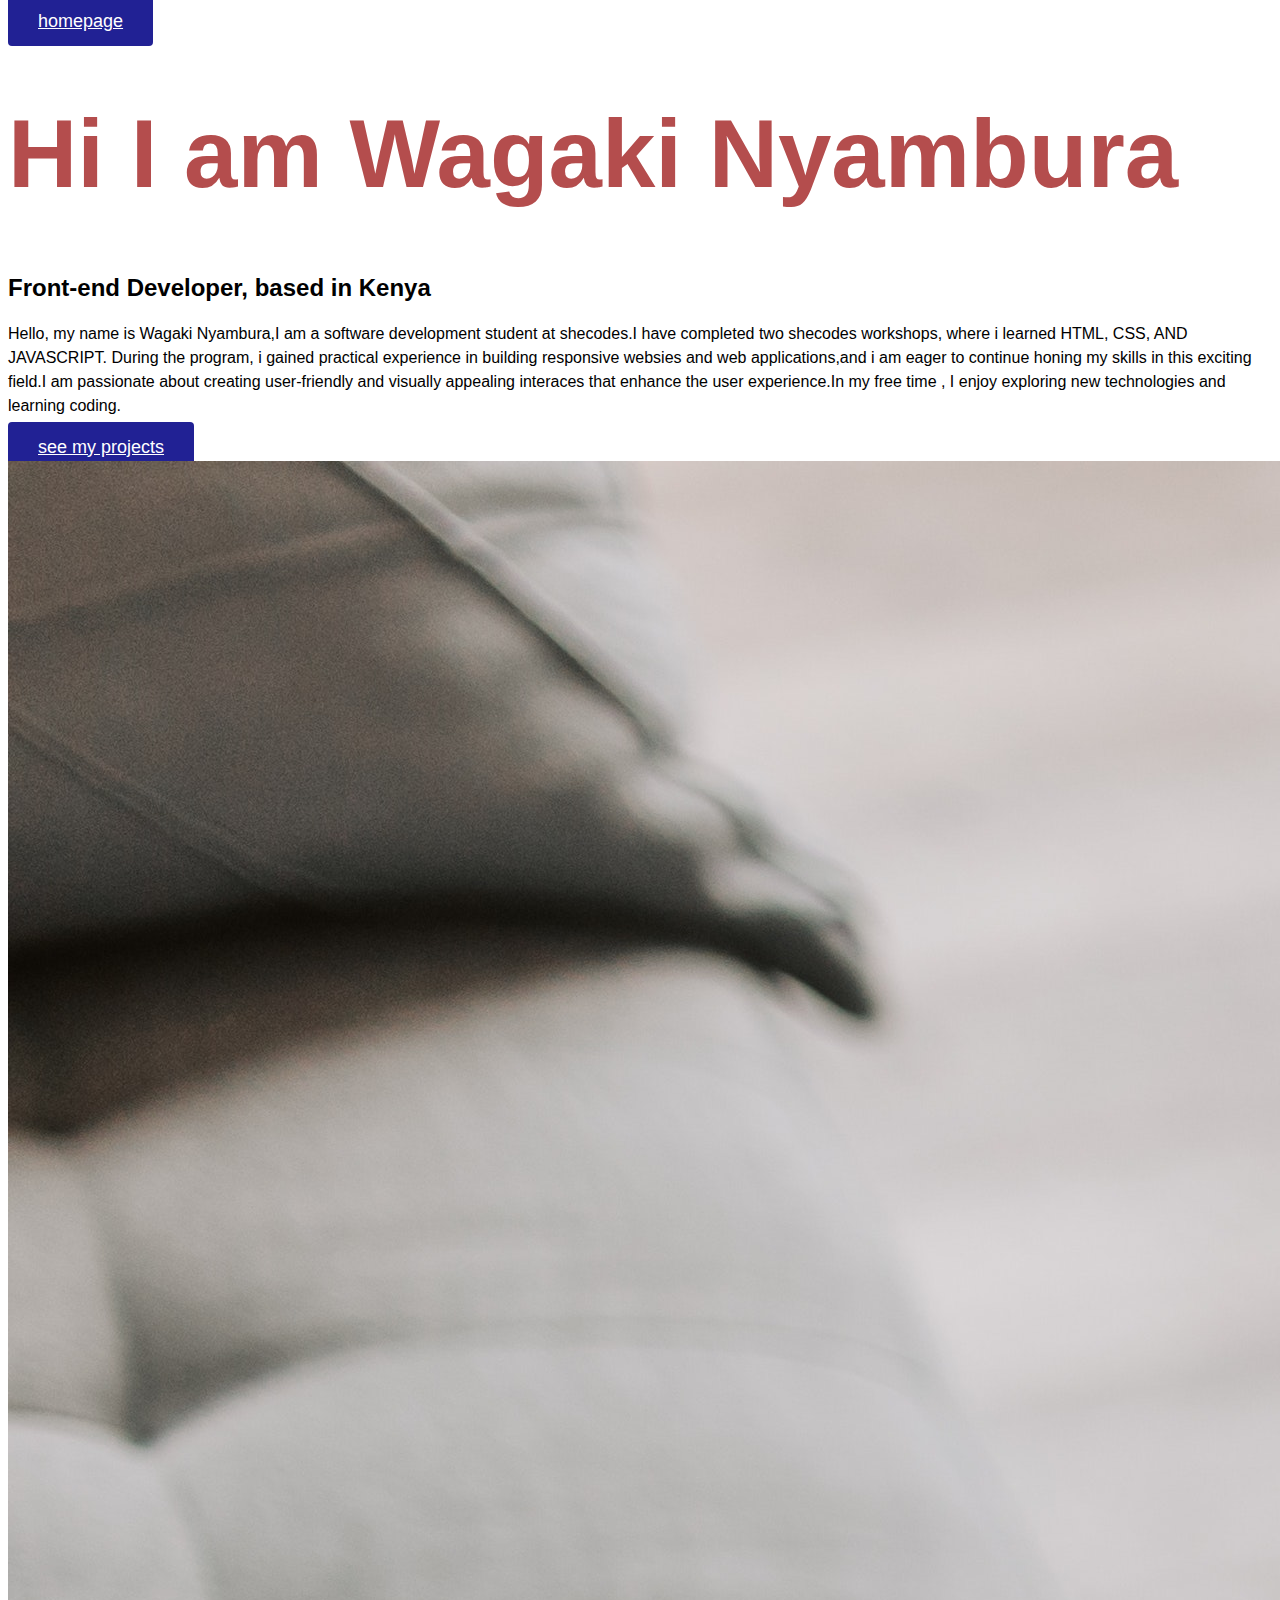
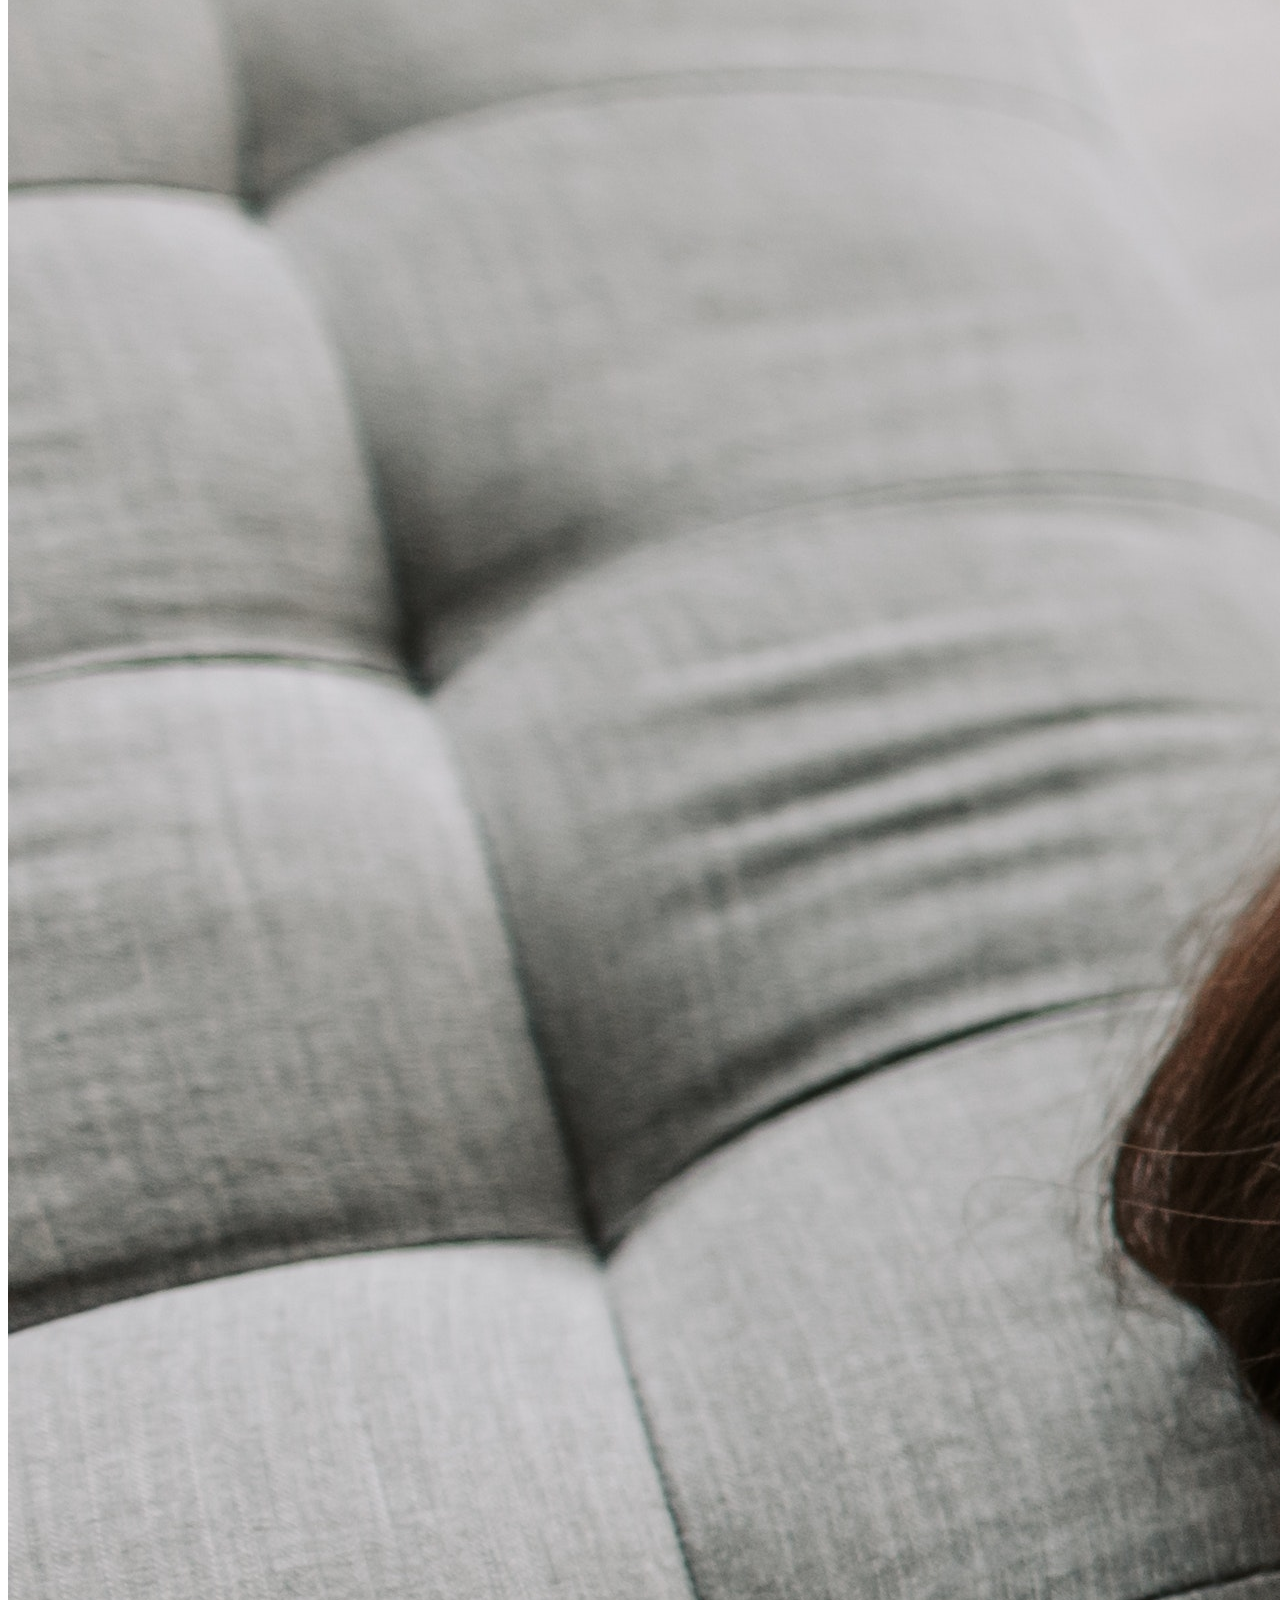
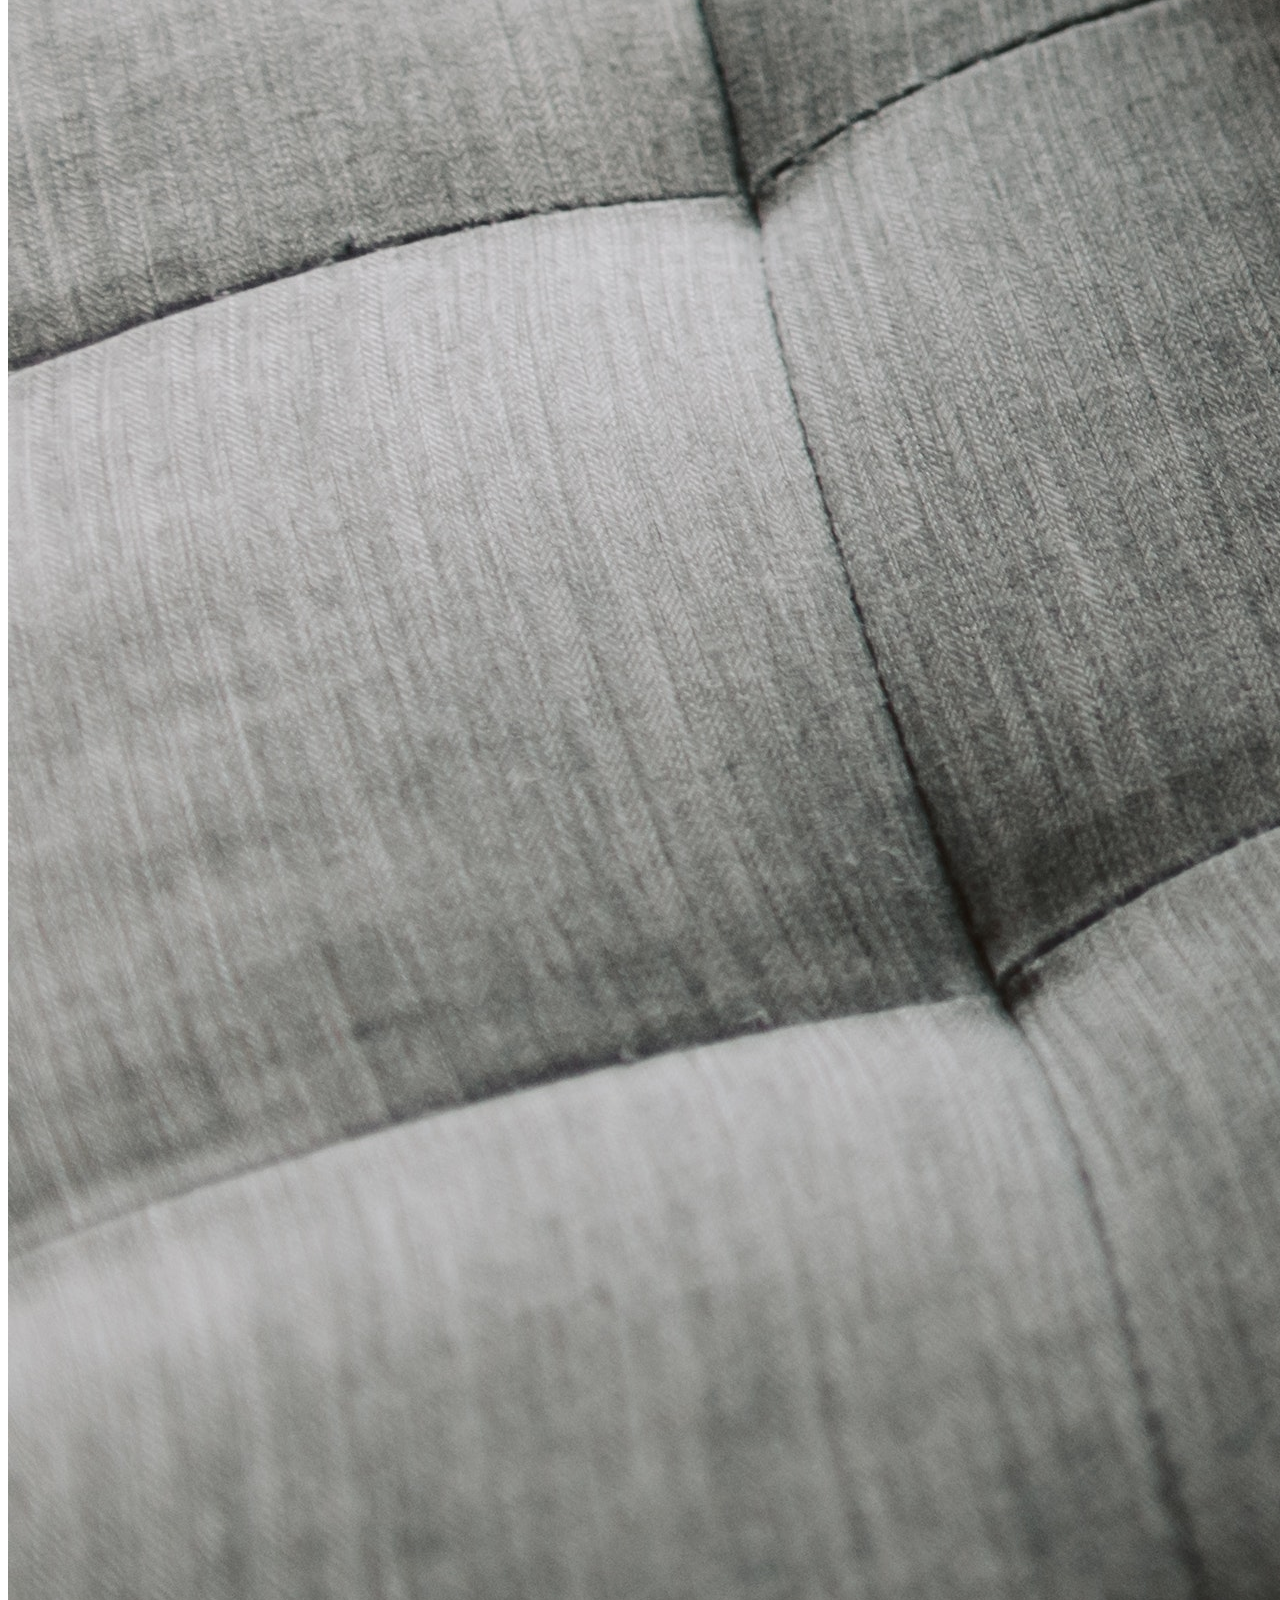
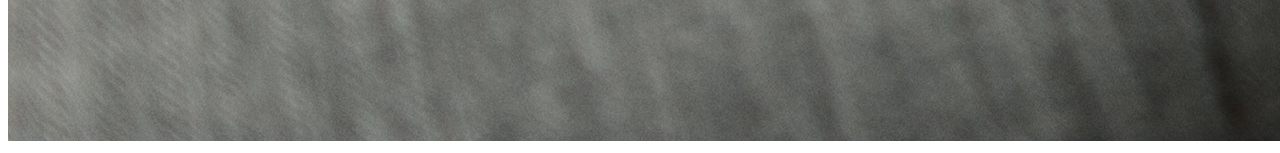
==== about.html @ 43dd8010 "commit about page" ====
<!DOCTYPE html>
<html lang="en">
  <head>
    <meta charset="UTF-8" />
    <meta http-equiv="X-UA-Compatible" content="IE=edge" />
    <meta name="viewport" content="width=device-width, initial-scale=1.0" />
    <link
      href="https://cdn.jsdelivr.net/npm/bootstrap@5.0.2/dist/css/bootstrap.min.css"
      rel="stylesheet"
      integrity="sha384-EVSTQN3/azprG1Anm3QDgpJLIm9Nao0Yz1ztcQTwFspd3yD65VohhpuuCOmLASjC"
      crossorigin="anonymous"
    />
    <script
      src="https://cdn.jsdelivr.net/npm/bootstrap@5.0.2/dist/js/bootstrap.bundle.min.js"
      integrity="sha384-MrcW6ZMFYlzcLA8Nl+NtUVF0sA7MsXsP1UyJoMp4YLEuNSfAP+JcXn/tWtIaxVXM"
      crossorigin="anonymous"
    ></script>

    <link rel="stylesheet" href="style/style.css" />
    <title>Document</title>
  </head>
  <body>
    <a href="index.html" class="btn btn-branding">homepage</a>
    <div class="container">
      <div class="row">
        <div class="col-md-6">
          <h1 class="about">Hi I am Wagaki Nyambura</h1>
          <h2 class="about">Front-end Developer, based in Kenya</h2>
          <p>
            Hello, my name is Wagaki Nyambura,I am a software development
            student at shecodes.I have completed two shecodes workshops, where i
            learned HTML, CSS, AND JAVASCRIPT. During the program, i gained
            practical experience in building responsive websies and web
            applications,and i am eager to continue honing my skills in this
            exciting field.I am passionate about creating user-friendly and
            visually appealing interaces that enhance the user experience.In my
            free time , I enjoy exploring new technologies and learning coding.
          </p>
          <a href="" class="btn btn-branding">see my projects</a>
        </div>
        <div class="col-md-6">
          <img src="image/woman coding.jpg" class="img-fluid mb-5" />
        </div>
      </div>
    </div>
  </body>
</html>
---- style/style.css ----
:root {
  --primary-color: #212194;
  --secondary-color: #fff;
}

body {
  background-color: white;
  font-family: "Poppins", sans-serif;
}
h1 {
  font-size: 96px;
  color: #b44d4d;
}
.about h1 {
  font-size: 44px;
}
.about h2 {
  font-size: 34px;
}
p {
  font-weight: normal;
  font-size: 16px;
  line-height: 1.5;
}
.heading {
  background: var(--secondary-color);
  text-align: center;
  padding: 160px 20px;
}
.heading p {
  font-size: 36px;
  font-weight: bold;
  margin: 0;
  color: #272142;
}
.heading h2 {
  font-weight: normal;
  line-height: 2;
  font-size: 24px;
}
.btn-branding {
  background: var(--primary-color);
  border-radius: 4px;
  color: white;
  font-size: 18px;
  line-height: 27px;
  padding: 15px 30px;
}
.btn-branding-outline {
  background: #272142;
  border-radius: 1px solid #272142;
  border-radius: 4px;
  color: white;
  font-size: 18px;
  line-height: 27px;
  padding: 15px 30px;
}
.project-description {
  padding: 120px 60px;
}

@media (max-width: 900px) {
  h1 {
    font-size: 60px;
  }
  .project-description {
    padding: 0;
    text-align: center;
  }
}
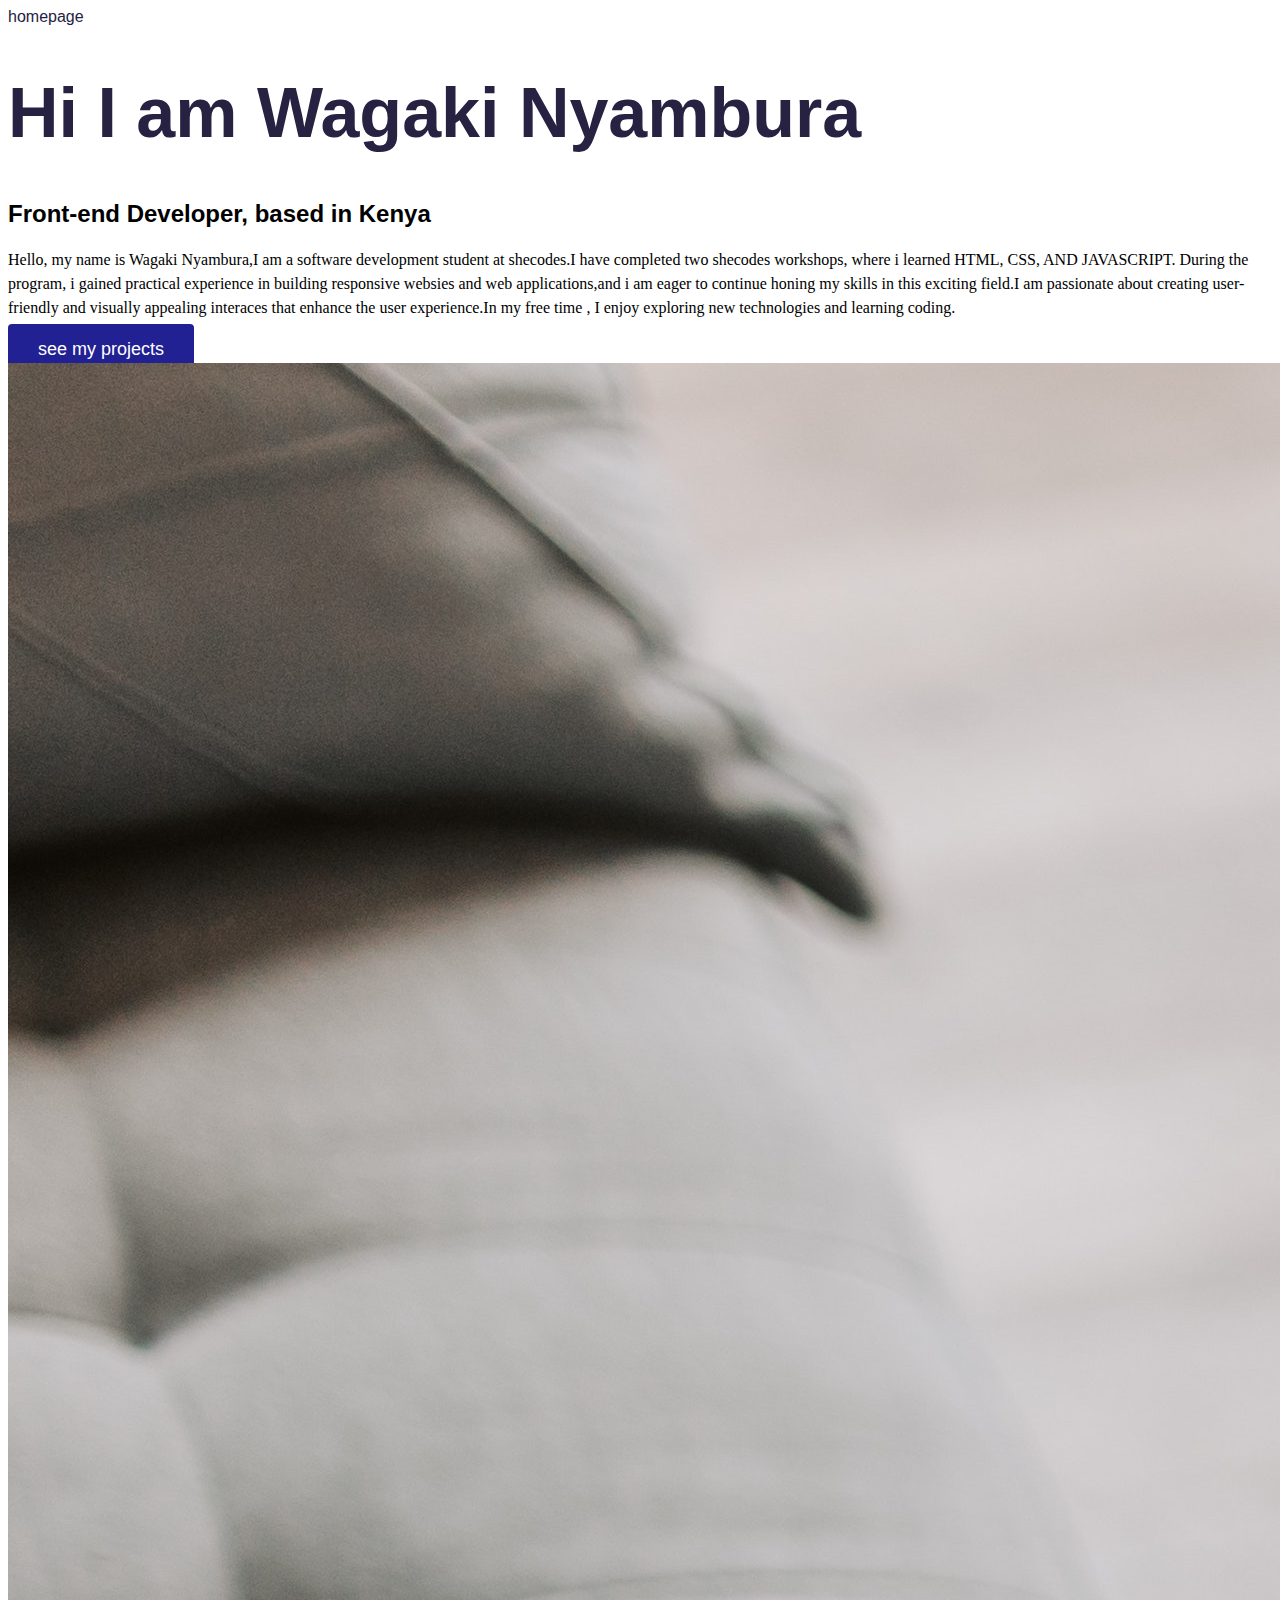
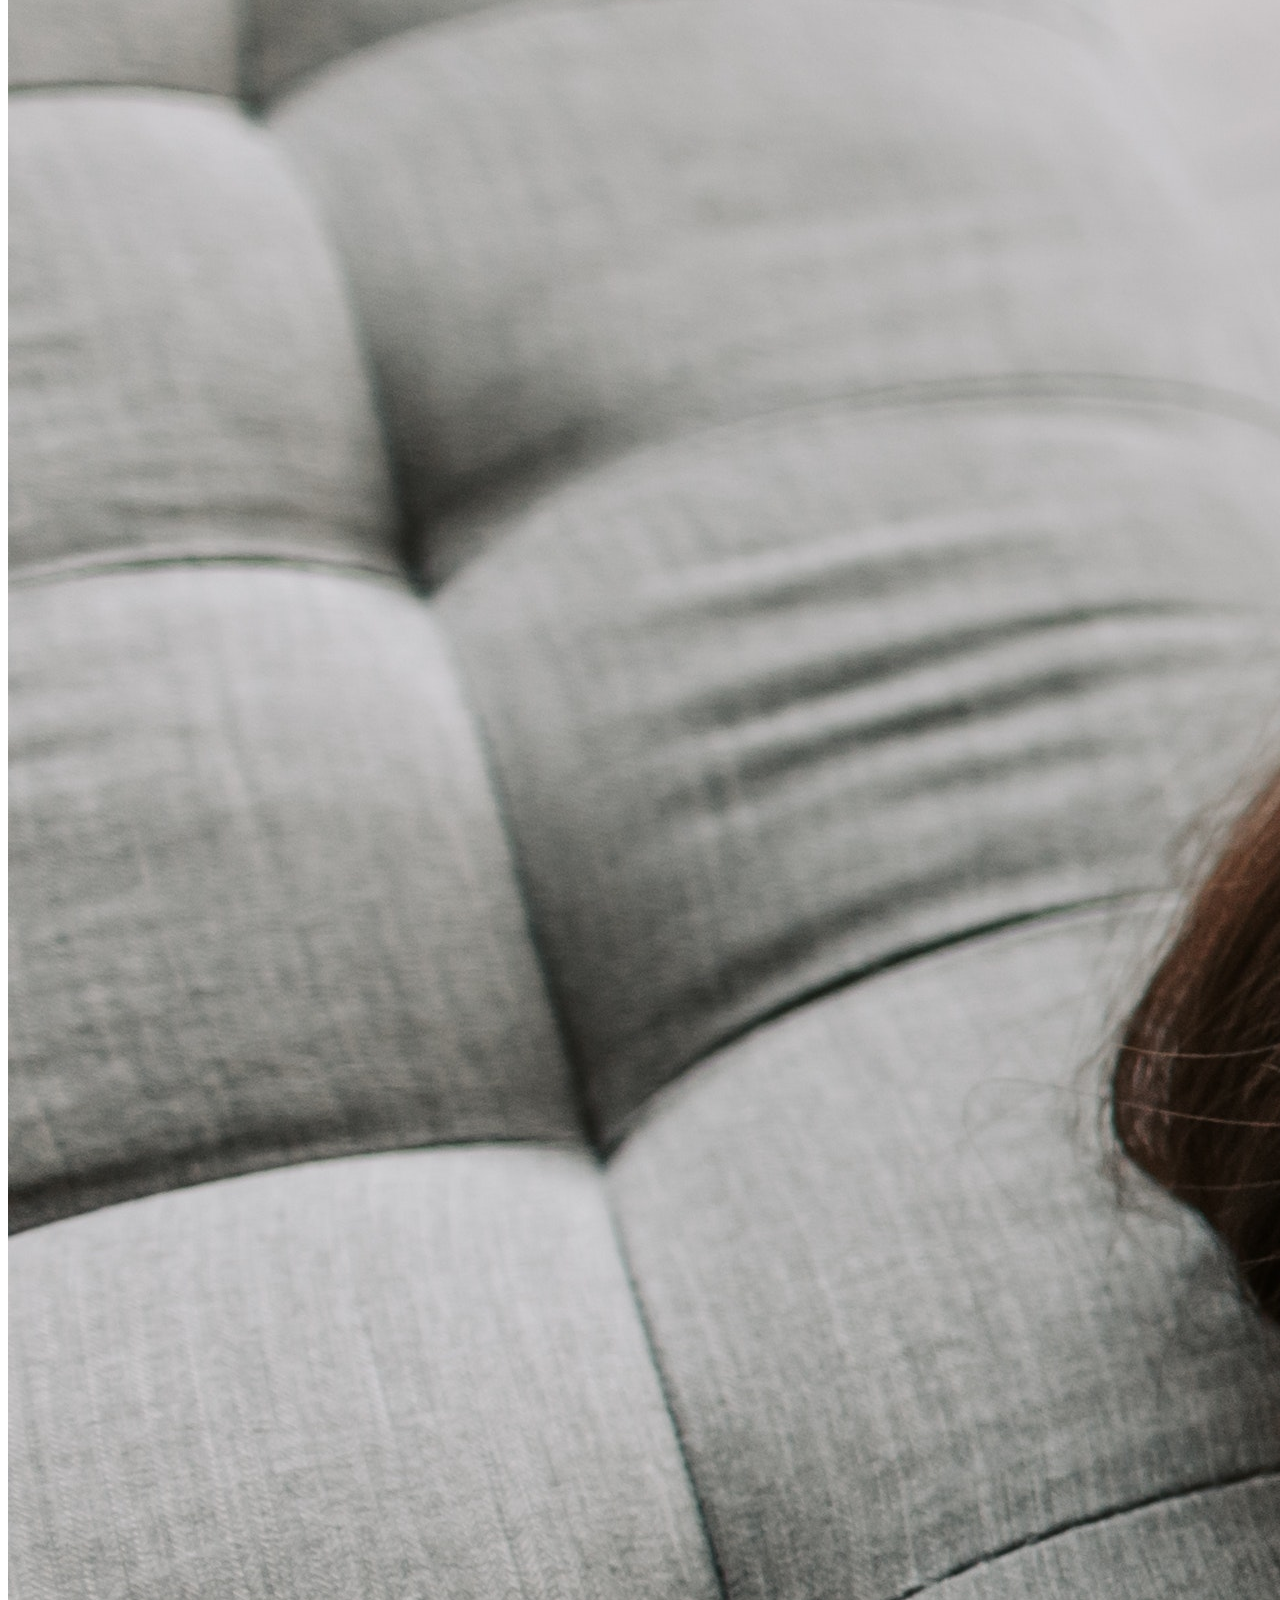
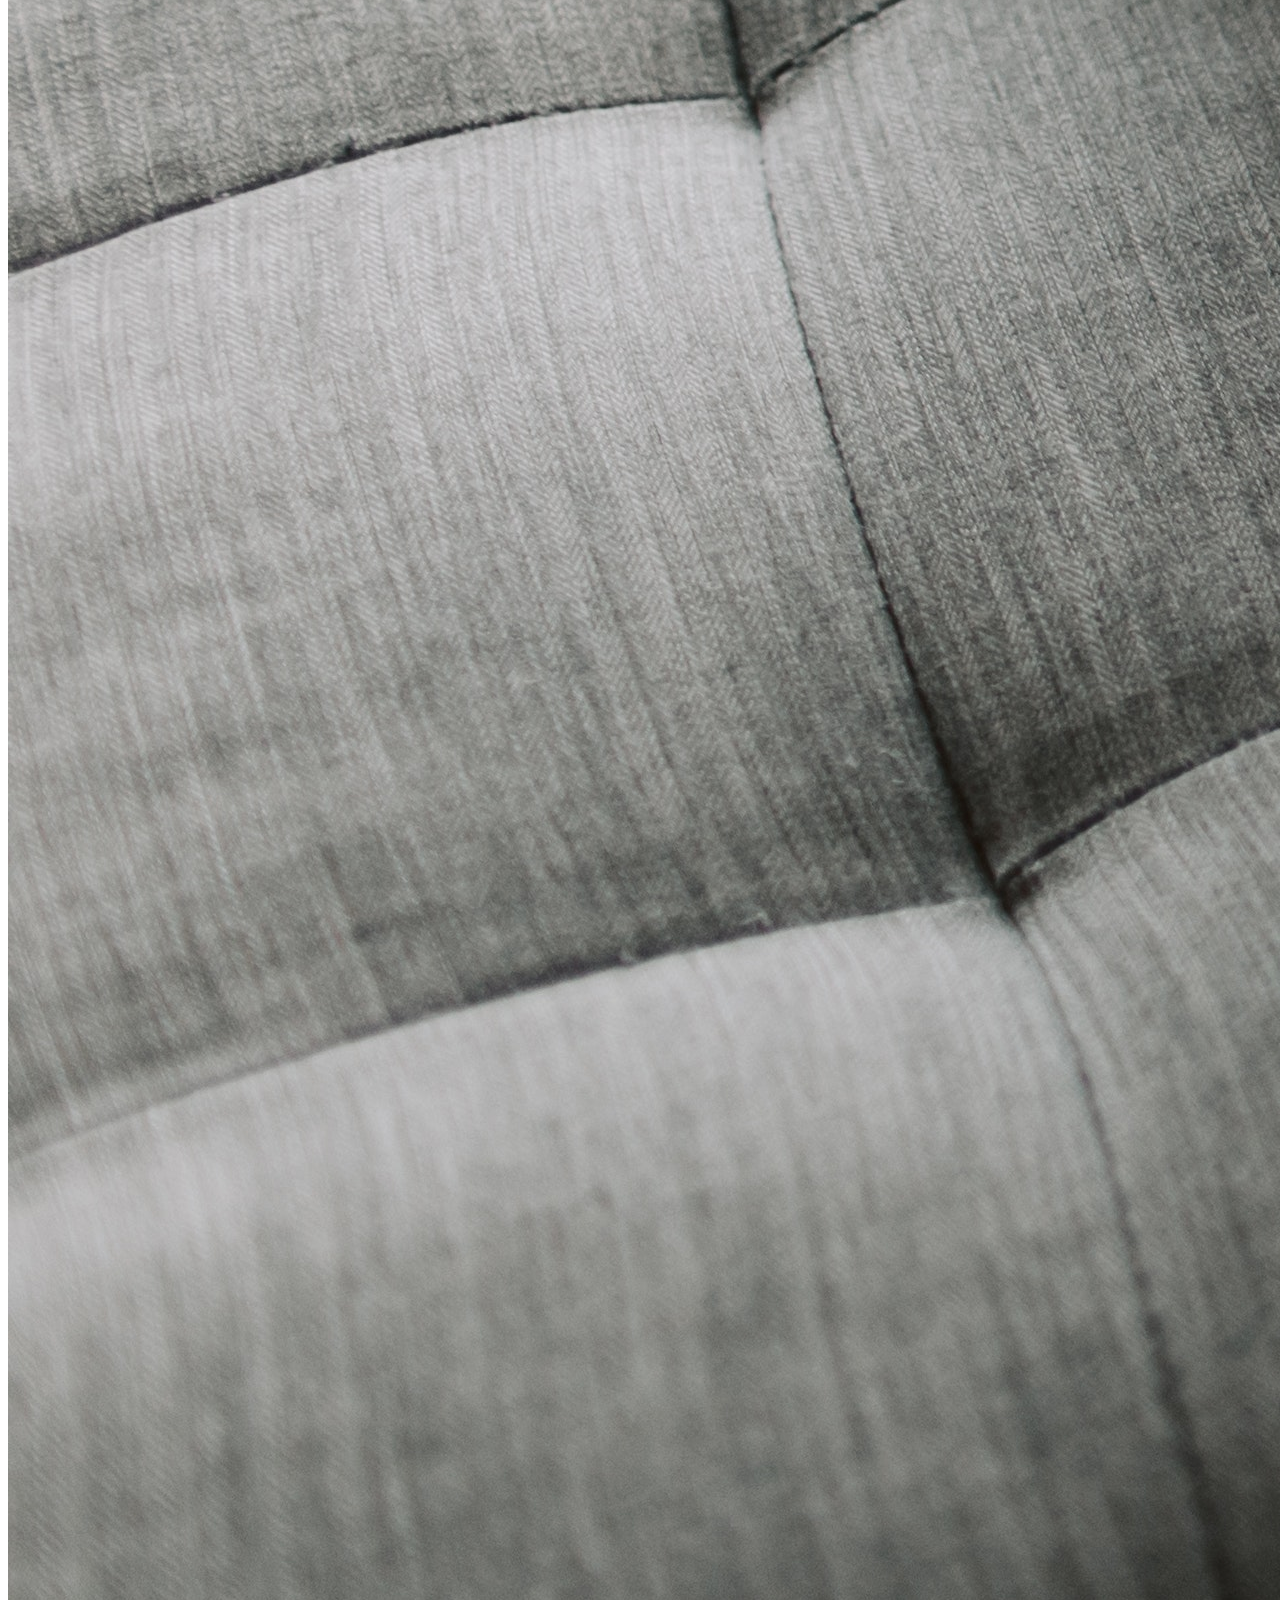
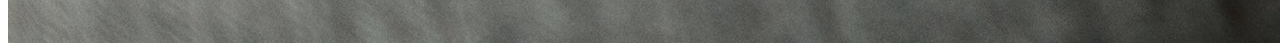
==== commit 9c7d46d1: "modified the html pages and added some styling" ====
--- a/about.html
+++ b/about.html
@@ -17,10 +17,10 @@
     ></script>
 
     <link rel="stylesheet" href="style/style.css" />
-    <title>Document</title>
+    <title>about</title>
   </head>
   <body>
-    <a href="index.html" class="btn btn-branding">homepage</a>
+    <a href="index.html">homepage</a>
     <div class="container">
       <div class="row">
         <div class="col-md-6">
--- a/style/style.css
+++ b/style/style.css
@@ -1,6 +1,7 @@
 :root {
   --primary-color: #212194;
-  --secondary-color: #fff;
+  --secondary-color: #272142;
+  --default-font-family: "PT Serif", serif;
 }
 
 body {
@@ -8,22 +9,25 @@
   font-family: "Poppins", sans-serif;
 }
 h1 {
-  font-size: 96px;
-  color: #b44d4d;
+  font-size: 70px;
+  color: var(--secondary-color);
 }
 .about h1 {
   font-size: 44px;
+  font-family: var(--default-font-family);
 }
 .about h2 {
   font-size: 34px;
+  font-family: var(--default-font-family);
 }
 p {
   font-weight: normal;
   font-size: 16px;
   line-height: 1.5;
+  font-family: var(--default-font-family);
 }
 .heading {
-  background: var(--secondary-color);
+  background: #fff;
   text-align: center;
   padding: 160px 20px;
 }
@@ -31,7 +35,7 @@
   font-size: 36px;
   font-weight: bold;
   margin: 0;
-  color: #272142;
+  color: var(--secondary-color);
 }
 .heading h2 {
   font-weight: normal;
@@ -55,10 +59,88 @@
   line-height: 27px;
   padding: 15px 30px;
 }
-.project-description {
+a {
+  text-decoration: none;
+  color: #272142;
+  transition: all 15sec ease-in-out;
+}
+.active a {
+  color: #212194;
+}
+.content-container {
   padding: 120px 60px;
 }
+.content-container {
+  padding: 160px 20px;
+}
 
+.content h1 {
+  font-size: 64px;
+  line-height: 80px;
+}
+.content h2 {
+  font-size: 18px;
+  font-family: var(--default-font-family);
+}
+
+.content h3 {
+  font-size: 24px;
+  line-height: 1.5;
+
+  font-family: var(--default-font-family);
+}
+
+.content p {
+  font-size: 14px;
+}
+
+.content {
+  margin: 30px;
+}
+.logo {
+  max-width: 150px;
+  border-radius: 50%;
+}
+nav {
+  padding: 20px 0;
+}
+nav ul {
+  padding: 0;
+  margin: 0;
+}
+
+nav li {
+  display: inline;
+  list-style: none;
+  line-height: 42px;
+  margin-left: 20px;
+  text-decoration: none;
+}
+nav a {
+  text-decoration: none;
+  color: #272142;
+  transition: all 15sec ease-in-out;
+}
+nav li.active a {
+  color: #212194;
+}
+.icons {
+  font-size: 28px;
+  text-align: center;
+}
+.icons a {
+  color: #272142;
+  transition: all 15sec ease-in-out;
+}
+.mail {
+  font-size: 28px;
+  text-decoration: none;
+  color: #272142;
+  transition: all 15sec ease-in-out;
+}
+nav li.active a {
+  color: #212194;
+}
 @media (max-width: 900px) {
   h1 {
     font-size: 60px;
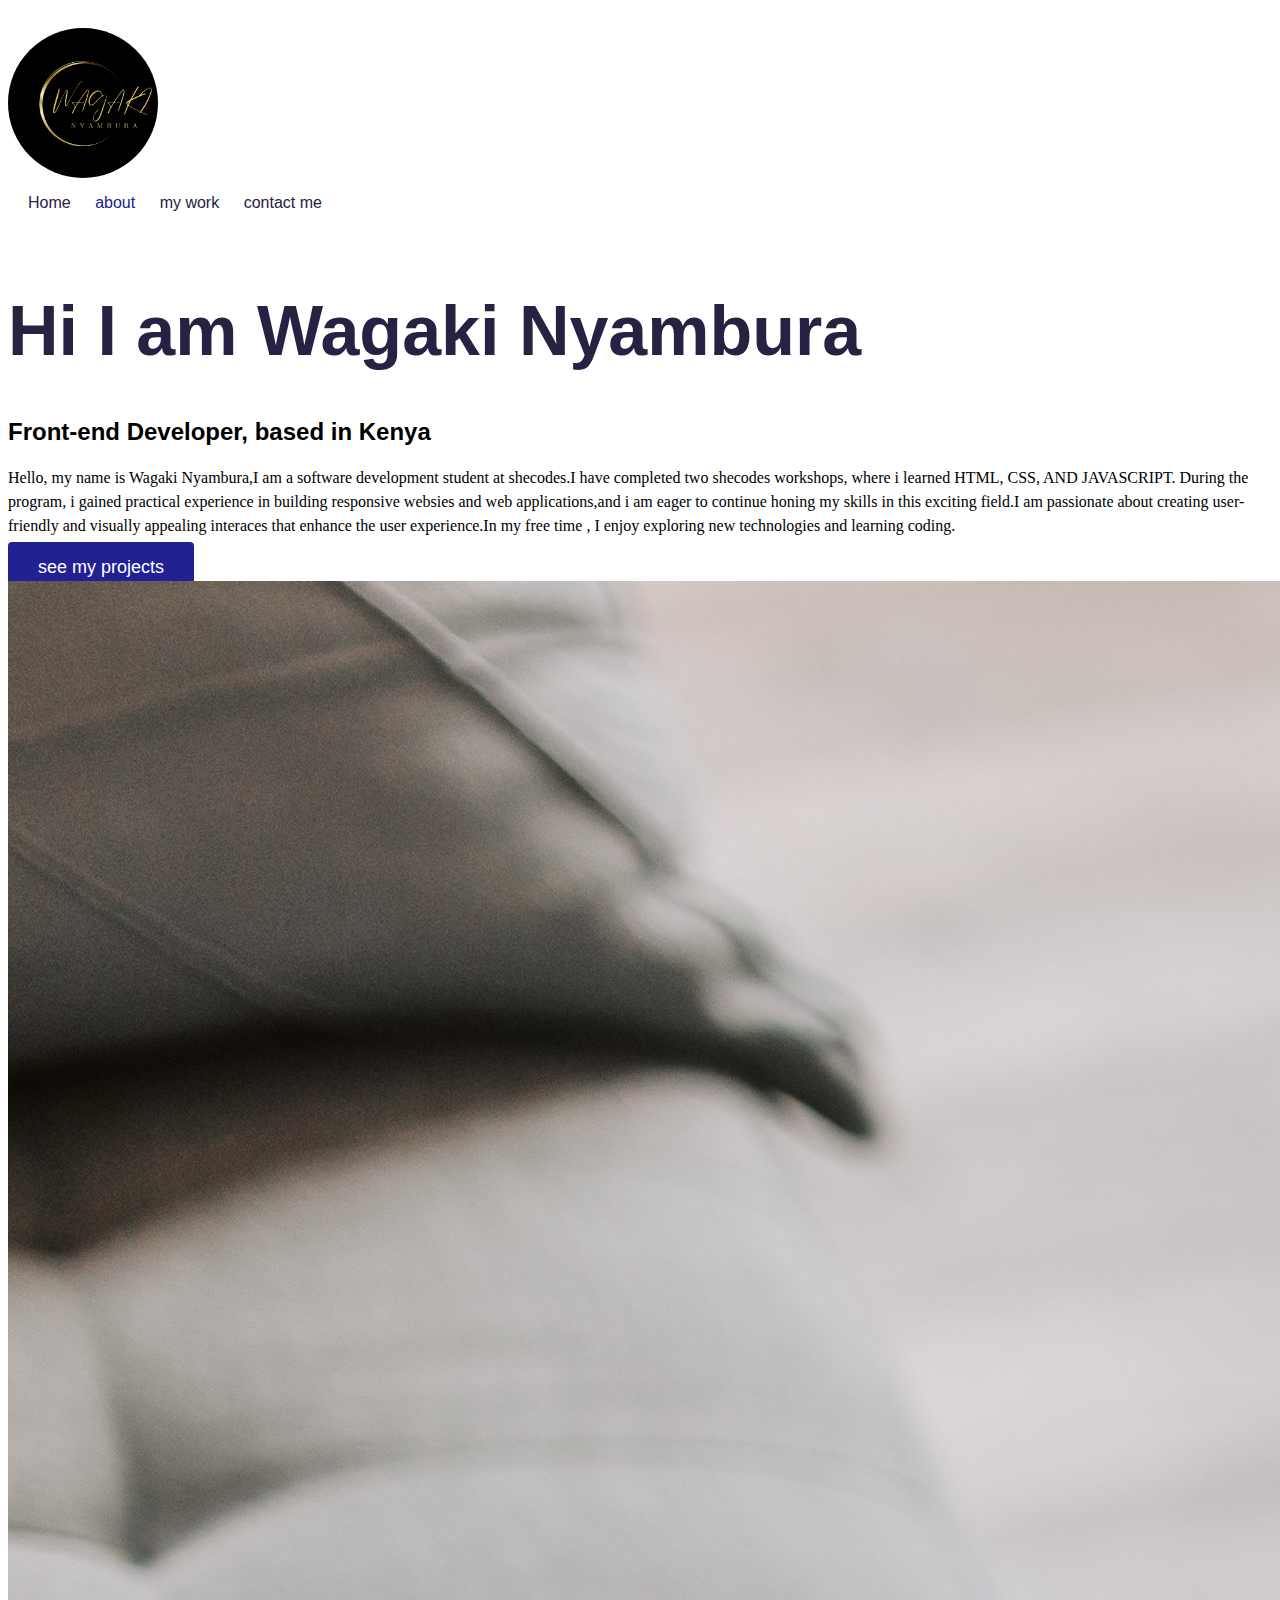
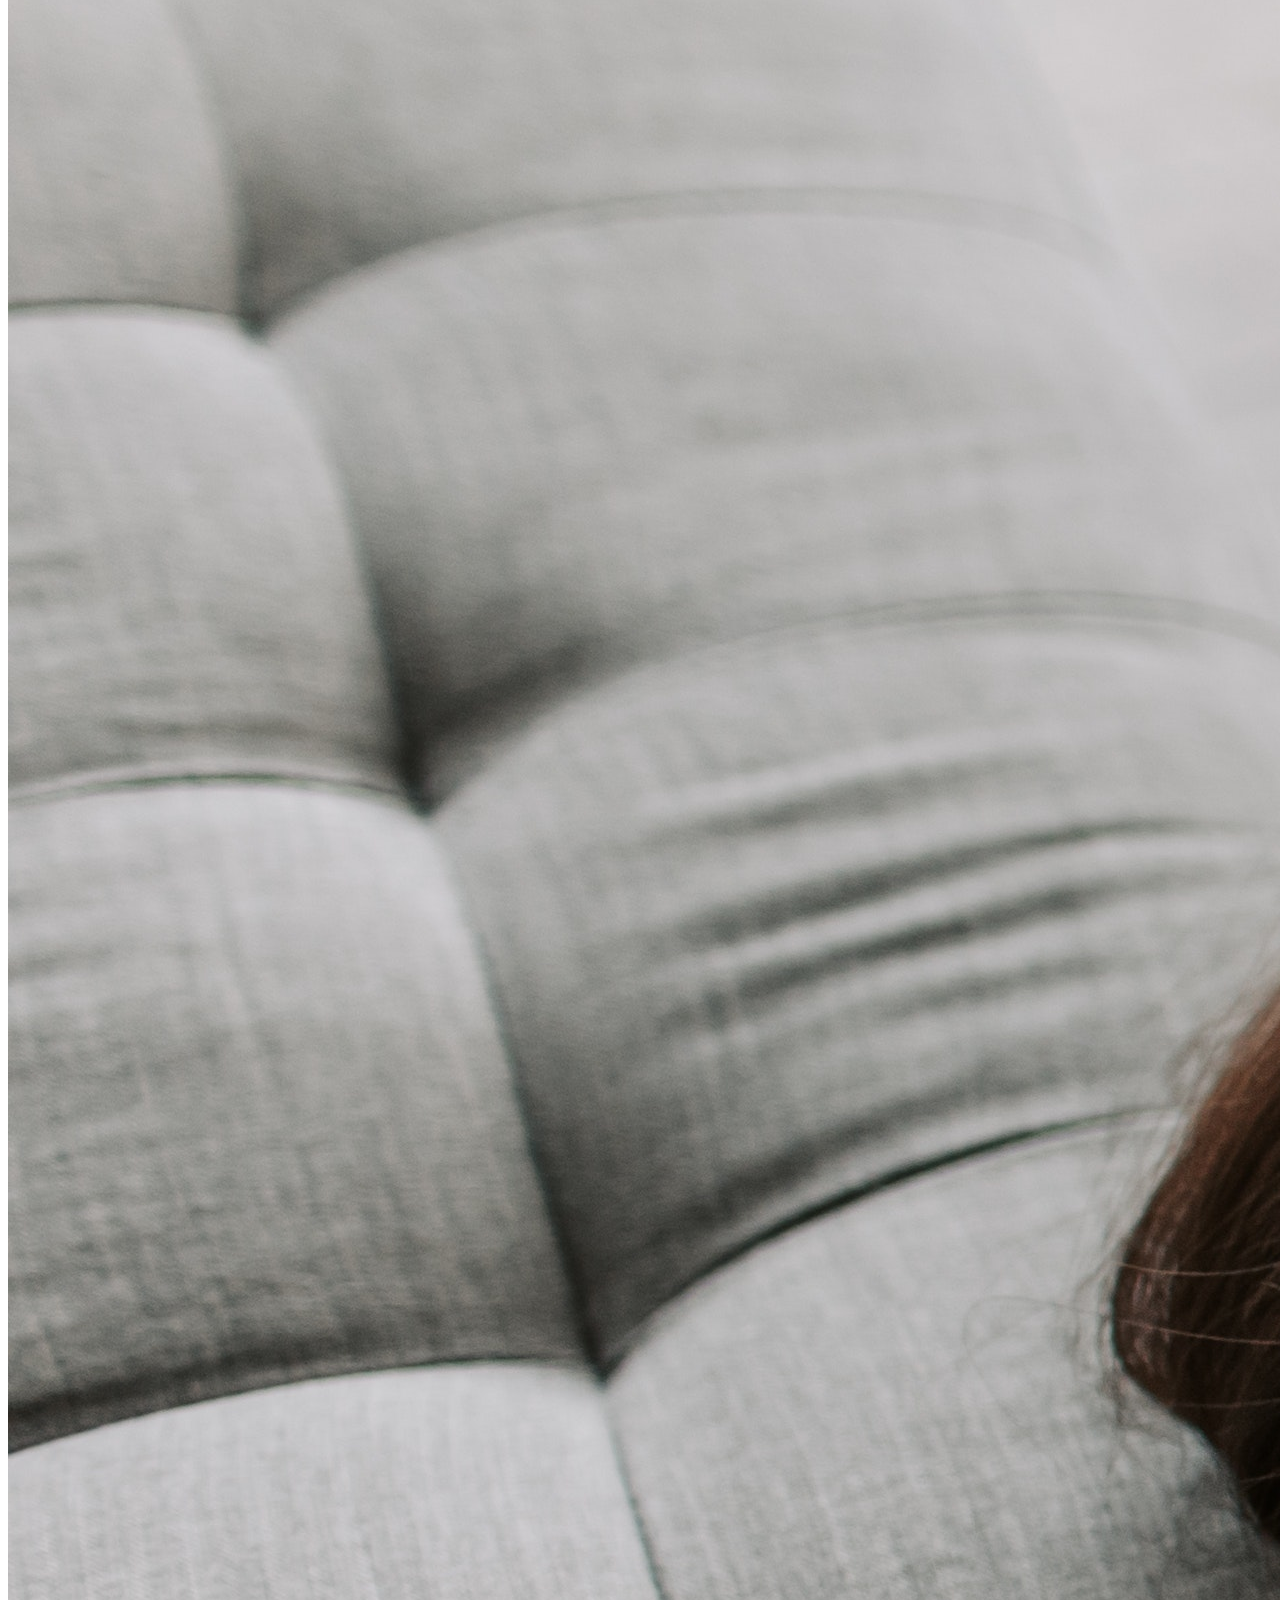
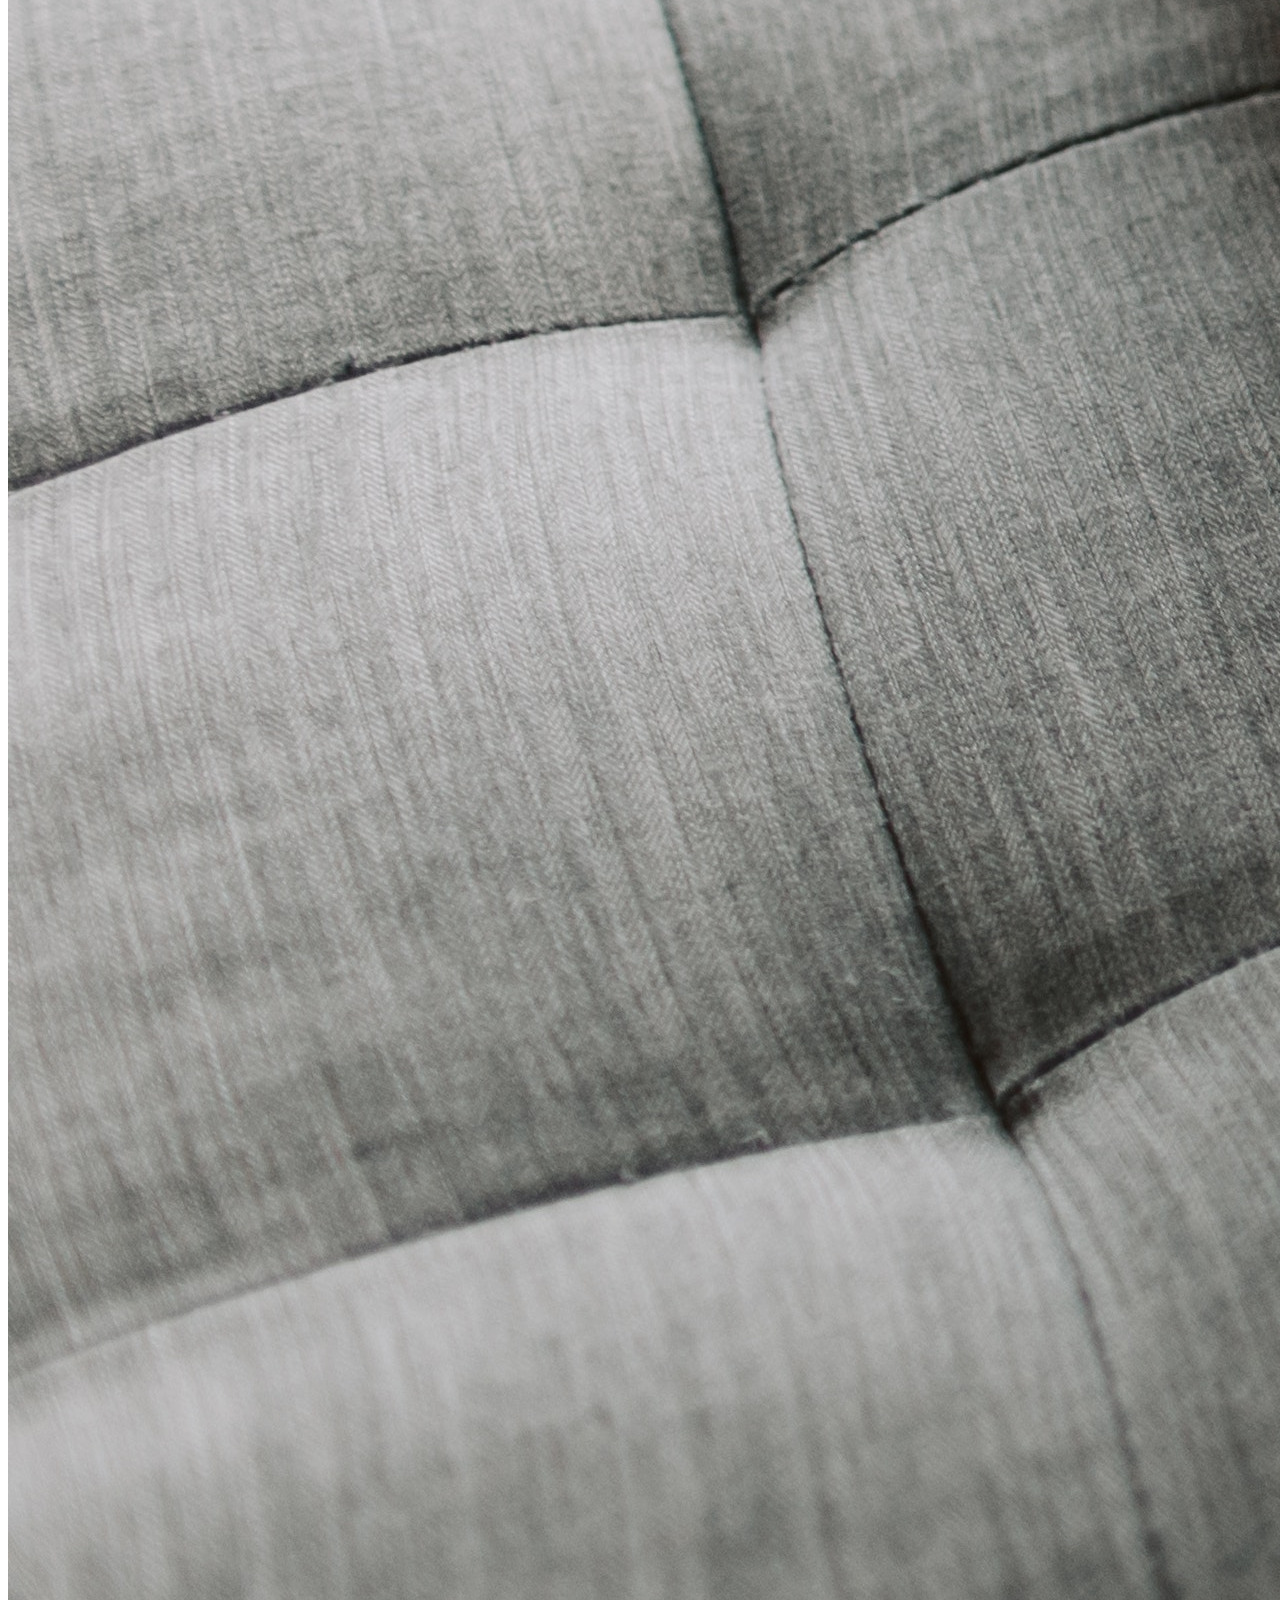
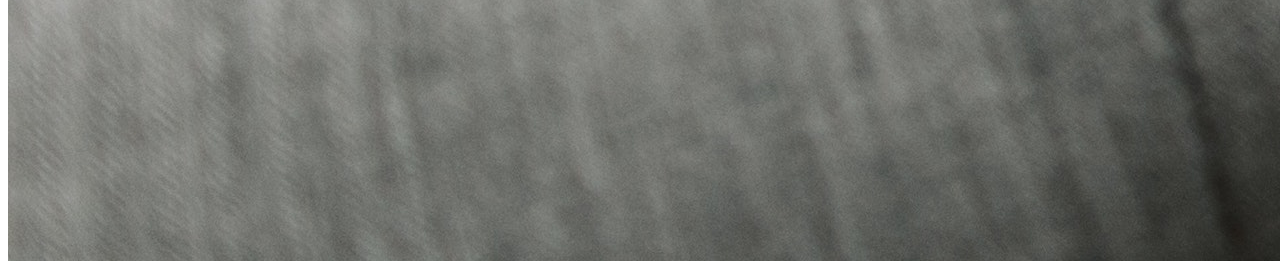
==== commit a3d49001: "optimised the pages for search engine" ====
--- a/about.html
+++ b/about.html
@@ -20,7 +20,25 @@
     <title>about</title>
   </head>
   <body>
-    <a href="index.html">homepage</a>
+    <div class="container">
+      <nav class="d-flex justify-content-between">
+        <img
+          src="image/NYAMBURA.png"
+          class="logo d-none d-md-block"
+          alt="logo"
+        />
+        <ul>
+          <li>
+            <a href="index.html" title="homepage">Home</a>
+          </li>
+          <li class="active">
+            <a href="about.html" title="about wagaki">about</a>
+          </li>
+          <li><a href="work.html" title="wagaki's work">my work</a></li>
+          <li><a href="contact.html" title="contact wagaki">contact me</a></li>
+        </ul>
+      </nav>
+    </div>
     <div class="container">
       <div class="row">
         <div class="col-md-6">
